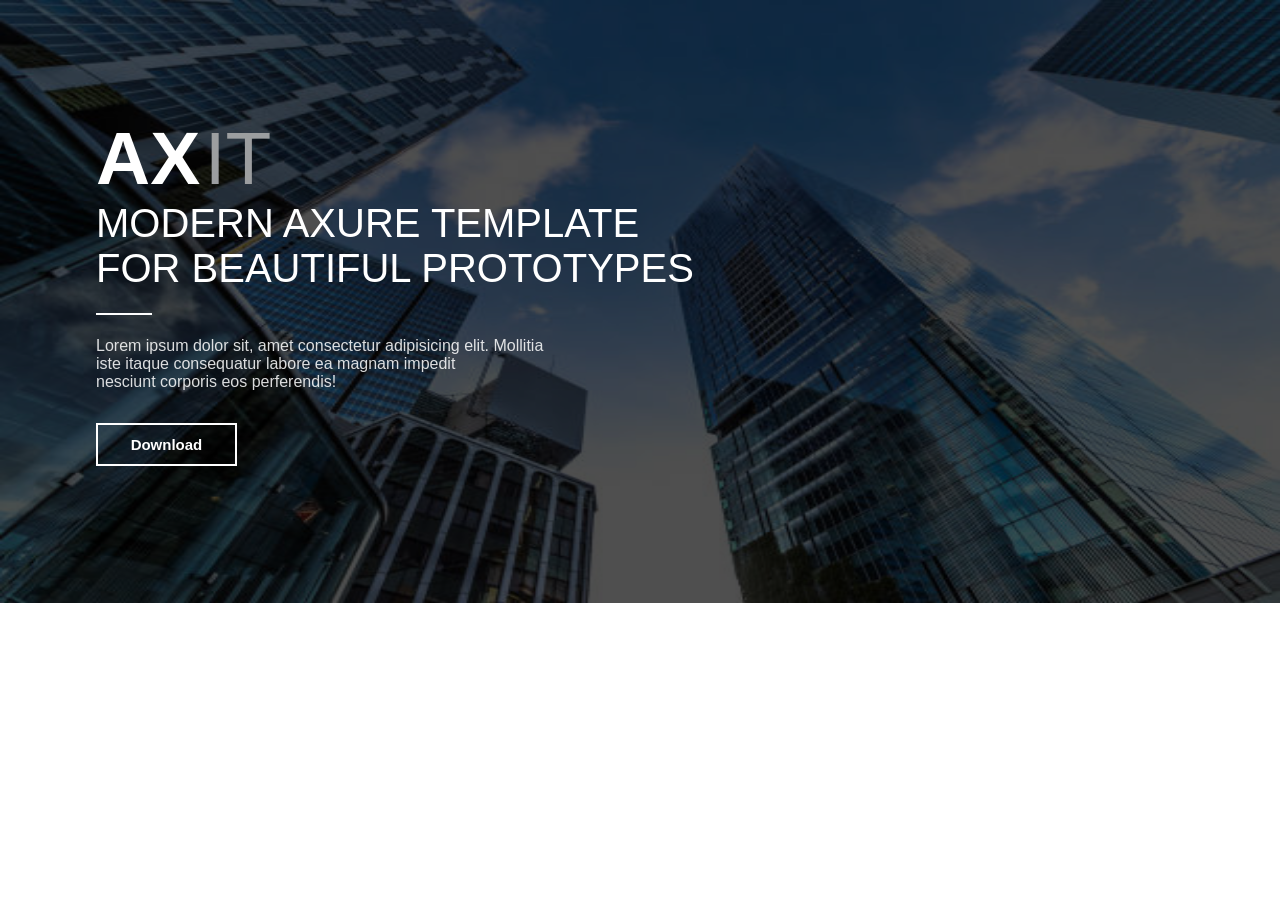
==== session5/task1/test.html @ 24dfcdac "session 4 Task" ====
<!DOCTYPE html>
<html lang="en">
<head>
    <meta charset="UTF-8">
    <meta name="viewport" content="width=device-width, initial-scale=1.0">
    <title>Document</title>
    <link rel="stylesheet" href="test.css">
</head>
<body>
    <section id="bg-img">
        <div class="overlay" >
            <div class="container">
            <h1 class="display">AX</h1>
            <h1 class="display color-blue weight">IT</h1>
            <h2 class="weight ">MODERN AXURE TEMPLATE <br> FOR BEAUTIFUL PROTOTYPES</h2>
            <hr>
            <p>Lorem ipsum dolor sit, amet consectetur adipisicing elit. Mollitia <br> iste itaque consequatur labore ea magnam impedit <br> nesciunt corporis eos perferendis!</p>
            <!-- <p>Lorem ipsum dolor sit amet consectetur adipisicing elit. Fugit, similique.</p> -->
            <button class="btn-transparent"><b>Download</b></button>
            </div>
            
    </div>
    </section>
</body>
</html>
---- session5/task1/test.css ----
*{
    margin: 0px;
    padding: 0px;
    font-family:'Segoe UI', Tahoma, Arial, sans-serif;
    color: white;
}
.container {
    width:85%;
    margin: auto;
    padding: 9% 0%;
}
#bg-img{
    background-image: url(../../images/background.jpg);
    background-size: 100% 100% ;
}
.overlay{
    background-color: rgba(0, 0, 0, 0.689);
}
.btn-transparent {
    background: transparent;
    color: white;
    border: 2px solid white;
    padding: 1% 3%;
    margin: 2% 0%;
    display: block;
    font-size: 15px;

}
.display{
    display: inline-block;
    font-size: 75px;
    /* padding-bottom:0.5% ; */
}

.color-blue{
   color: rgb(156, 158, 160);
}

.weight{
    font-weight: 300;
}

hr{
    width: 5%;
   margin-bottom: 2%;
    border: 1px solid;
}
h2{
    padding-bottom: 2%;
    font-size: 40px;
}
p{
    padding-bottom: 1%;
    color: rgba(255, 255, 255, 0.85);
}
/* .con{
    background-image:url() ;
    background-repeat: no-repeat;
    background-color: ;
    background-position: ;
    background-size:  ;
} */
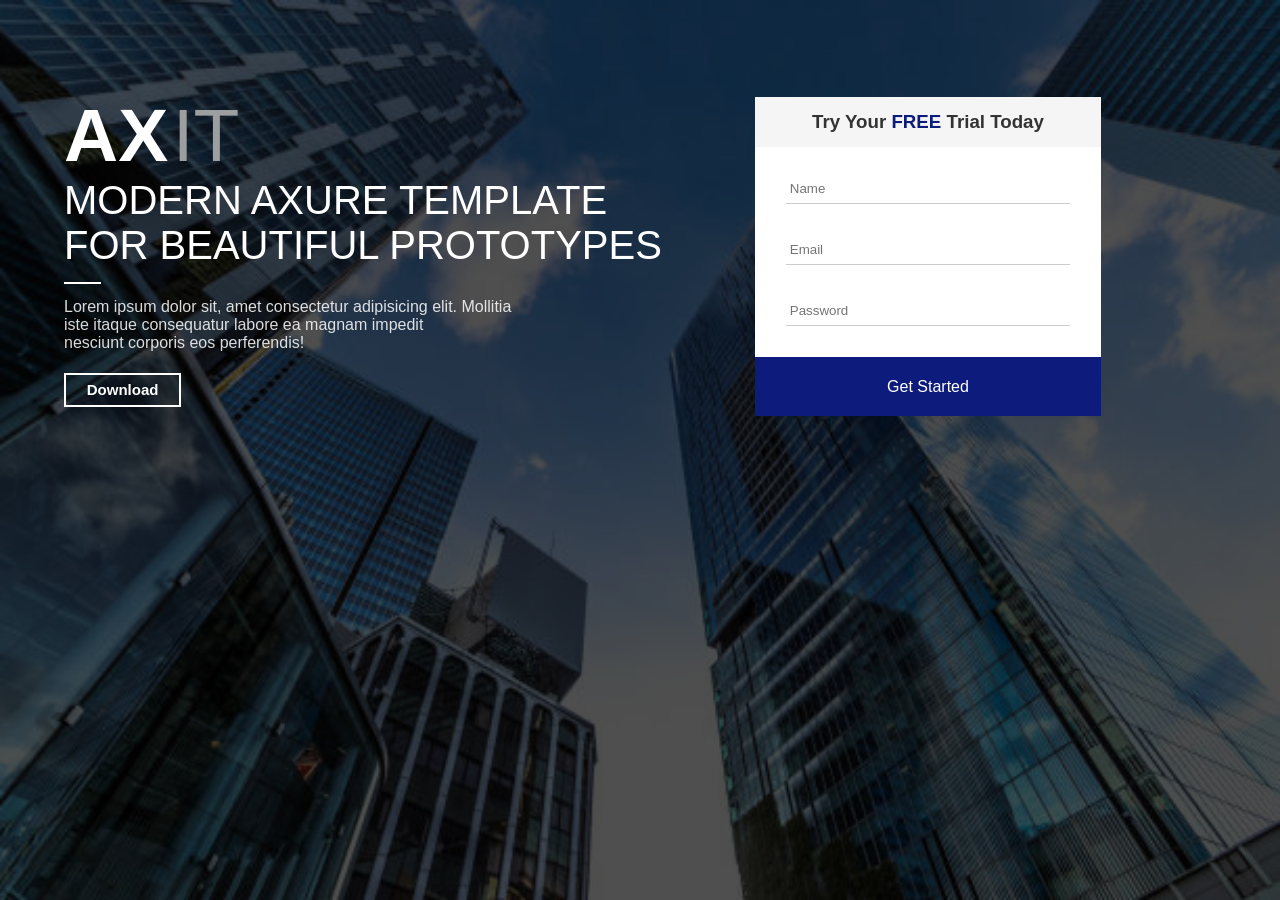
==== commit d4877c4f: "session5 task" ====
--- a/session5/task1/test.html
+++ b/session5/task1/test.html
@@ -18,8 +18,20 @@
             <!-- <p>Lorem ipsum dolor sit amet consectetur adipisicing elit. Fugit, similique.</p> -->
             <button class="btn-transparent"><b>Download</b></button>
             </div>
-            
-    </div>
+
+        <div class="form"> 
+            <h3 class="form-title">Try Your <span class="blue">FREE</span> Trial Today</h3> 
+            <form action="">
+                <input type="text" placeholder="Name">
+                <input type="email" placeholder="Email">
+                <input type="password" placeholder="Password">
+                <input type="submit" value="Get Started">
+            </form>
+        </div>
+
+        </div>
     </section>
+
+
 </body>
 </html>
--- a/session5/task1/test.css
+++ b/session5/task1/test.css
@@ -4,11 +4,15 @@
     padding: 0px;
     font-family:'Segoe UI', Tahoma, Arial, sans-serif;
     color: white;
+    
 }
 .container {
-    width:85%;
-    margin: auto;
-    padding: 9% 0%;
+    display: inline-block;
+    vertical-align: middle;
+    width: 60%;
+    margin: 0;
+    padding: 8% 0;
+    font-size: 16px; 
 }
 #bg-img{
     background-image: url(../../images/background.jpg);
@@ -16,6 +20,9 @@
 }
 .overlay{
     background-color: rgba(0, 0, 0, 0.689);
+    padding: 0 5%;
+    min-height: 100vh;
+    font-size: 0;
 }
 .btn-transparent {
     background: transparent;
@@ -54,10 +61,47 @@
     padding-bottom: 1%;
     color: rgba(255, 255, 255, 0.85);
 }
-/* .con{
-    background-image:url() ;
-    background-repeat: no-repeat;
-    background-color: ;
-    background-position: ;
-    background-size:  ;
-} */
+
+.form{
+    display: inline-block;
+    vertical-align: middle;
+    width: 30%;
+    background-color: white;
+    font-size: 16px;
+}
+
+.form-title{
+    background: #f5f5f5;
+    color: #333;
+    text-align: center;
+    padding: 4% 0;                 
+}
+
+.form form{
+    padding: 8% 0 0;                
+}
+
+.form input{
+    display: block;
+    width: 80%;
+    margin: 0 auto 9%;            
+    padding: 2% 1%;                 
+    border: none;
+    border-bottom: 1px solid #ccc;
+    outline: none;
+    color: #333;
+}
+
+.form input[type="submit"]{
+    width: 100%;
+    margin: 0;
+    padding: 6% 0;                  
+    background-color:#0c1b7c;    
+    color: white;
+    border: none;
+    font-size: 16px;
+}
+
+.blue{
+    color: #0c1b7c;
+}
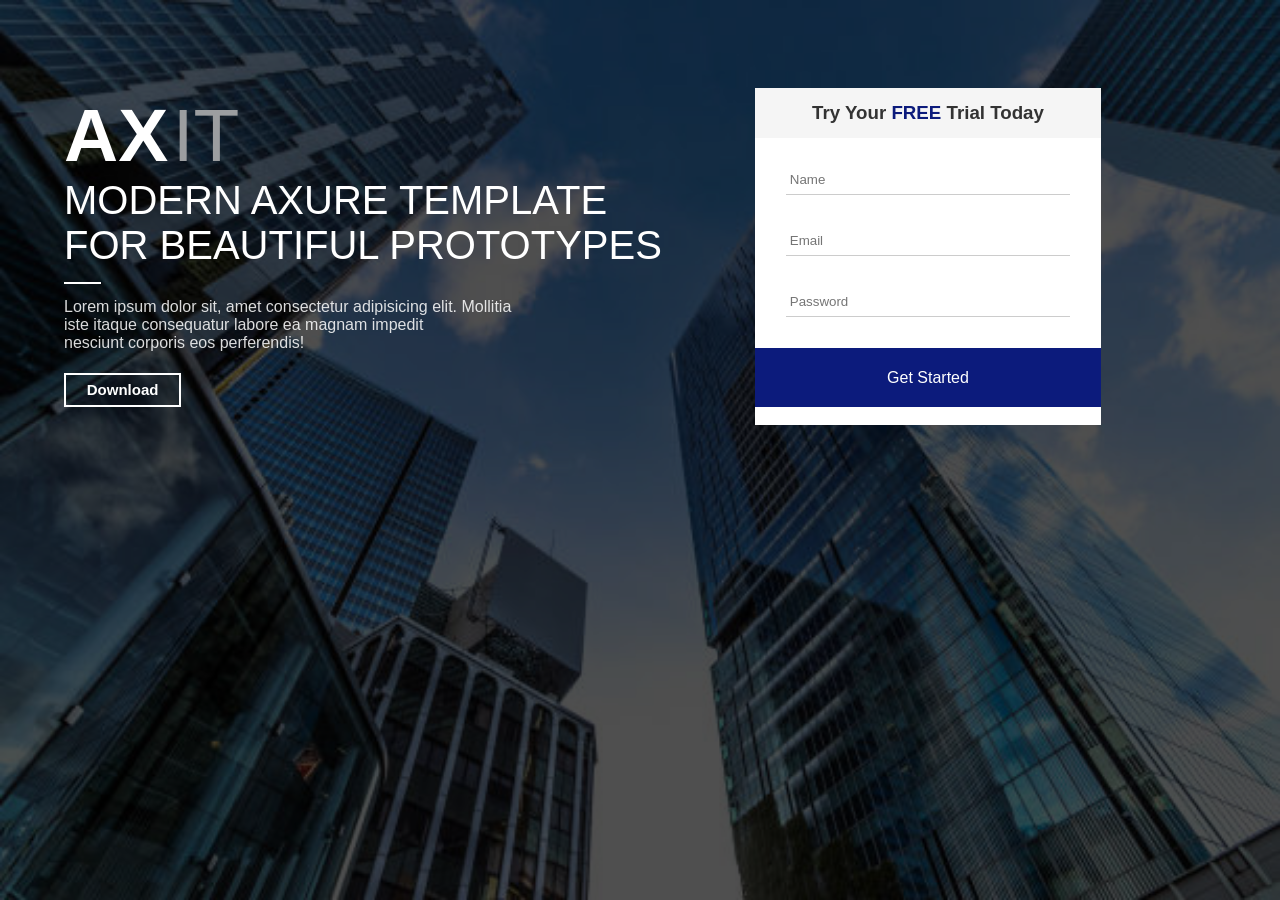
==== commit 2b2aae26: "session6 task" ====
--- a/session5/task1/test.html
+++ b/session5/task1/test.html
@@ -25,7 +25,7 @@
                 <input type="text" placeholder="Name">
                 <input type="email" placeholder="Email">
                 <input type="password" placeholder="Password">
-                <input type="submit" value="Get Started">
+                <input type="submit" value="Get Started">6
             </form>
         </div>
 
